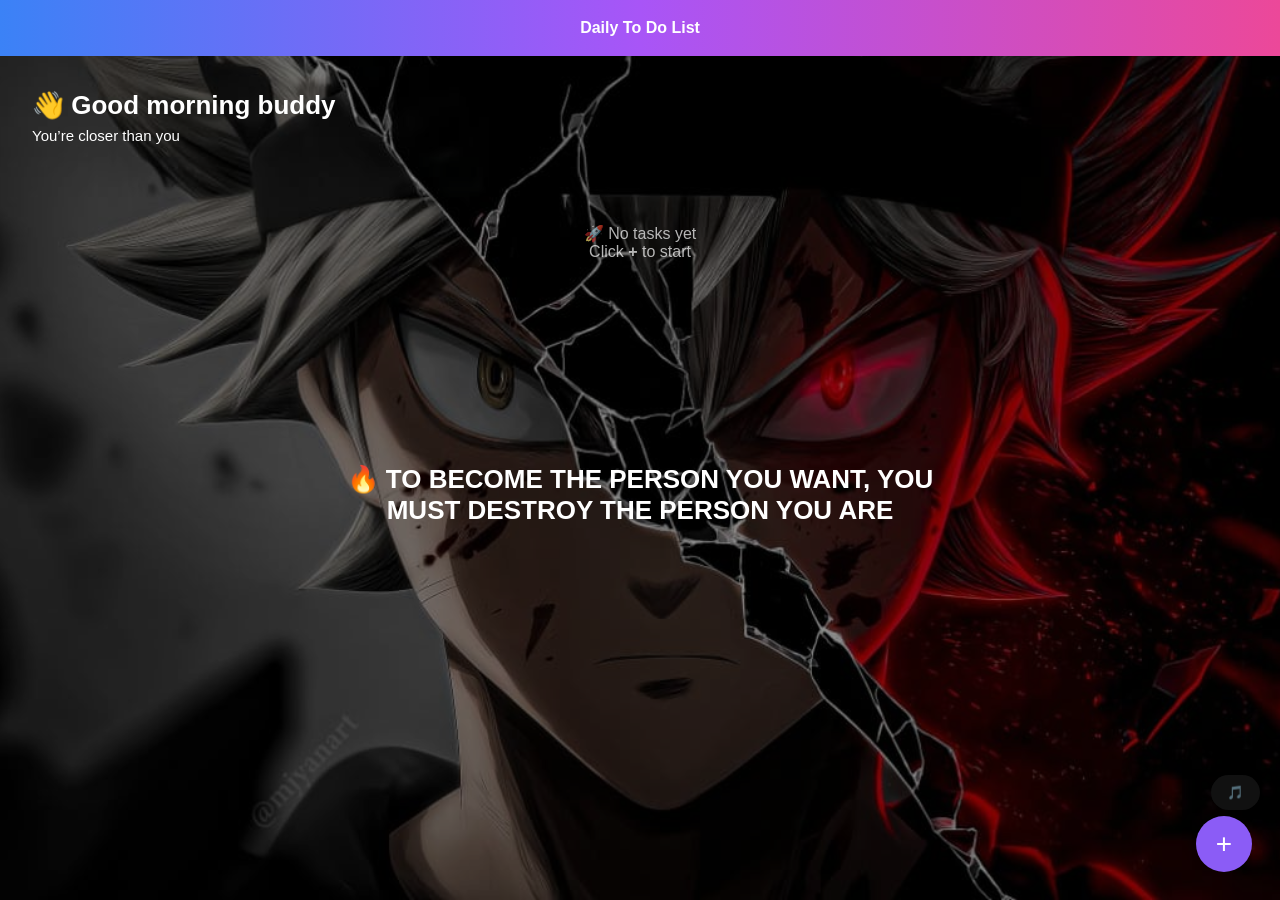
==== index.html @ 4d6bbac3 "add background music toggle and UI updates" ====
<!DOCTYPE html>
<html lang="en">
<head>
  <meta charset="UTF-8" />
  <title>Todo App</title>
  <link rel="stylesheet" href="index.css" />
</head>
<body>

  <!-- TOP RIBBON -->
  <div class="ribbon">Daily To Do List</div>

  <!-- BACKGROUND -->
  <img src="fuck off.jpeg" class="bg-img" alt="bg" />
  <div class="overlay"></div>

  <!-- APP -->
  <div class="app">

    <!-- HEADER -->
    <header class="header">
      <h1 id="greeting">👋 Hello</h1>
      <p id="headerQuote"></p>
    </header>

    <!-- MOTIVATION -->
    <div class="motivation">
      <h2 id="motivationText"></h2>
    </div>

    <!-- TASK LIST -->
    <div id="taskList" class="task-list"></div>

    <button id="musicBtn">🎵 </button>

<audio id="bg-music" src="music.mp3" loop></audio>

    <!-- ADD BUTTON -->
    <button id="addTaskBtn" class="fab" aria-label="Add task">+</button>

  </div>

  <script src="index.js"></script>
</body>
</html>
---- index.css ----
* {
  box-sizing: border-box;
}

body {
  margin: 0;
  font-family: Arial, sans-serif;
  background: #000;
  color: white;
  overflow: hidden;
}

/* BACKGROUND */
.bg-img {
  position: fixed;
  top: 50%;
  left: 50%;
  width: 100vh;
  height: 100vw;
  object-fit: cover;
  transform: translate(-50%, -50%) rotate(-90deg);
  z-index: -3;
}

.overlay {
  position: fixed;
  inset: 0;
  background: rgba(0,0,0,0.45);
  z-index: -2;
}

/* RIBBON */
.ribbon {
  position: fixed;
  top: 0;
  width: 100%;
  height: 56px;
  display: flex;
  align-items: center;
  justify-content: center;
  font-weight: bold;
  background: linear-gradient(90deg,#3b82f6,#a855f7,#ec4899);
  z-index: 10;
}

/* APP */
.app {
  min-height: 100vh;
  padding: 90px 32px 32px;
}

/* HEADER */
.header h1 {
  margin: 0;
  font-size: 26px;
}

#headerQuote {
  margin-top: 6px;
  font-size: 15px;
  transition: all 0.5s ease;
}

/* MOTIVATION */
.motivation {
  position: absolute;
  top: 55%;
  left: 50%;
  transform: translate(-50%, -50%);
  text-align: center;
  max-width: 85%;
}

#motivationText {
  font-size: 26px;
  font-weight: 700;
  transition: all 0.6s ease;
}

/* ADD BUTTON */
.fab {
  position: fixed;
  right: 28px;
  bottom: 28px;
  width: 56px;
  height: 56px;
  border-radius: 50%;
  border: none;
  font-size: 28px;
  background: #8b5cf6;
  color: white;
  cursor: pointer;
  transition: transform 0.2s ease, box-shadow 0.2s ease;
}

.fab:hover {
  transform: scale(1.1);
  box-shadow: 0 10px 25px rgba(139,92,246,0.6);
}

/* TASK LIST */
.task-list {
  margin-top: 40px;
  display: flex;
  flex-direction: column;
  gap: 12px;
}

.task-card {
  background: rgba(255,255,255,0.12);
  backdrop-filter: blur(6px);
  padding: 14px;
  border-radius: 14px;
  border-left: 6px solid transparent;
  cursor: pointer;
  transition: transform 0.2s ease, background 0.2s ease;
}

.task-card:hover {
  transform: translateY(-4px);
  background: rgba(255,255,255,0.18);
}

.task-title {
  font-size: 16px;
  font-weight: bold;
}

.task-meta {
  margin-top: 6px;
  display: flex;
  gap: 6px;
  flex-wrap: wrap;
}

.task-pill {
  font-size: 12px;
  padding: 4px 8px;
  border-radius: 999px;
  background: rgba(255,255,255,0.2);
}

.task-deadline {
  margin-top: 6px;
  font-size: 12px;
  opacity: 0.8;
}

/* COLORS */
.task-card.violet { border-color: #8b5cf6; }
.task-card.pink { border-color: #f472b6; }
.task-card.blue { border-color: #3b82f6; }
.task-card.green { border-color: #22c55e; }
.task-card.yellow { border-color: #facc15; }
.task-card.orange { border-color: #fb923c; }
.task-card.red { border-color: #ef4444; }

/* EMPTY */
.no-task {
  text-align: center;
  opacity: 0.7;
  margin-top: 40px;
}



#musicBtn {
  position: fixed;
  bottom: 90px;   /* 👈 moved UP */
  right: 20px;
  padding: 10px 16px;
  border-radius: 25px;
  border: none;
  background: #111;
  color: white;
  cursor: pointer;
  z-index: 998;
}

#musicBtn:hover {
  background: #333;
}
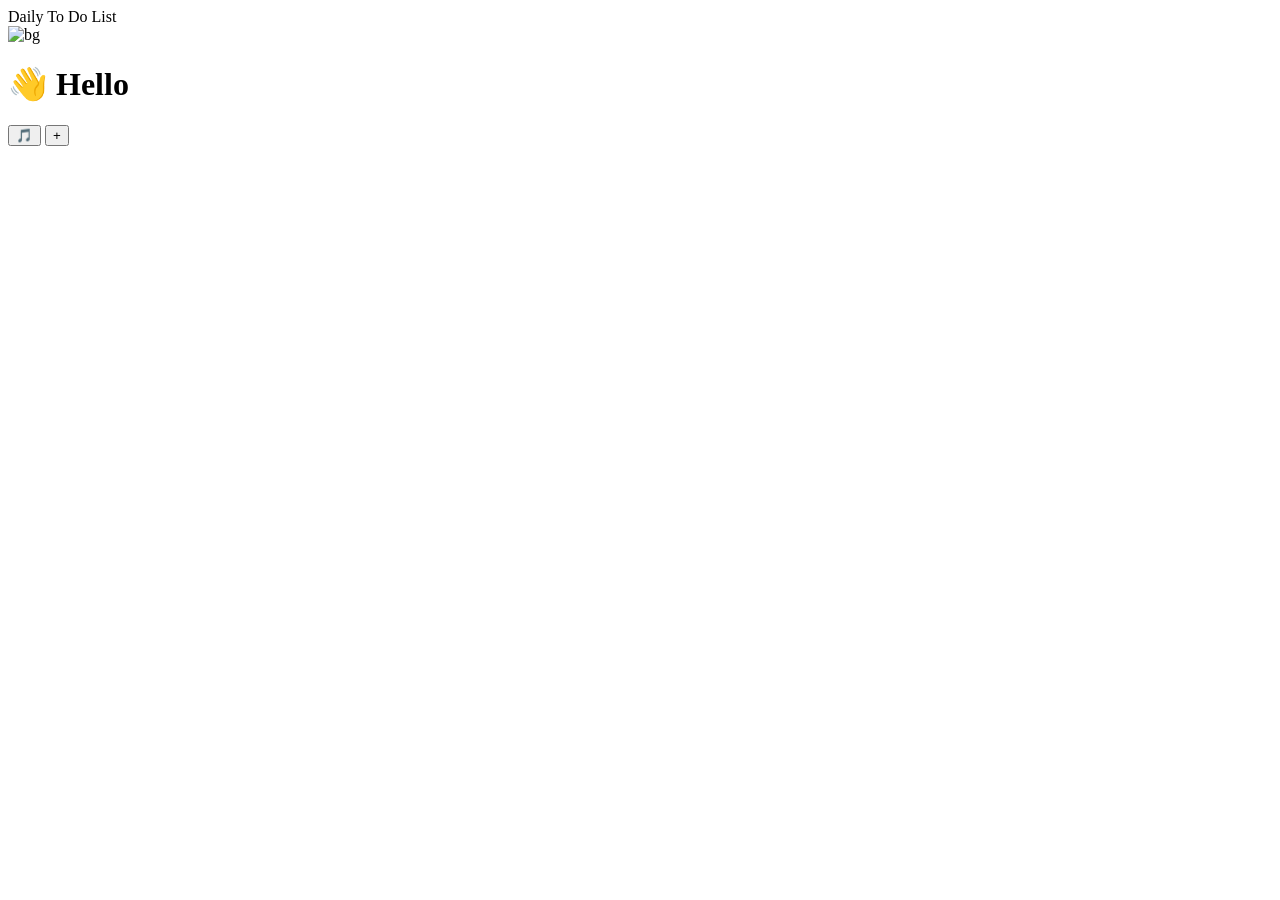
==== commit 61652c73: "Refactor project structure and organize assets" ====
--- a/index.html
+++ b/index.html
@@ -3,7 +3,7 @@
 <head>
   <meta charset="UTF-8" />
   <title>Todo App</title>
-  <link rel="stylesheet" href="index.css" />
+  <link rel="stylesheet" href="../TO-DO-LIST/css/index.css" />
 </head>
 <body>
 
@@ -11,7 +11,7 @@
   <div class="ribbon">Daily To Do List</div>
 
   <!-- BACKGROUND -->
-  <img src="fuck off.jpeg" class="bg-img" alt="bg" />
+  <img src="../TO-DO-LIST/assets/images/bg_2.jpeg" class="bg-img" alt="bg" />
   <div class="overlay"></div>
 
   <!-- APP -->
@@ -33,14 +33,14 @@
 
     <button id="musicBtn">🎵 </button>
 
-<audio id="bg-music" src="music.mp3" loop></audio>
+<audio id="bg-music" src="../TO-DO-LIST/assets/audio/music.mp3" loop></audio>
 
     <!-- ADD BUTTON -->
     <button id="addTaskBtn" class="fab" aria-label="Add task">+</button>
 
   </div>
 
-  <script src="index.js"></script>
+  <script src="../TO-DO-LIST/js/index.js"></script>
 </body>
 </html>
 
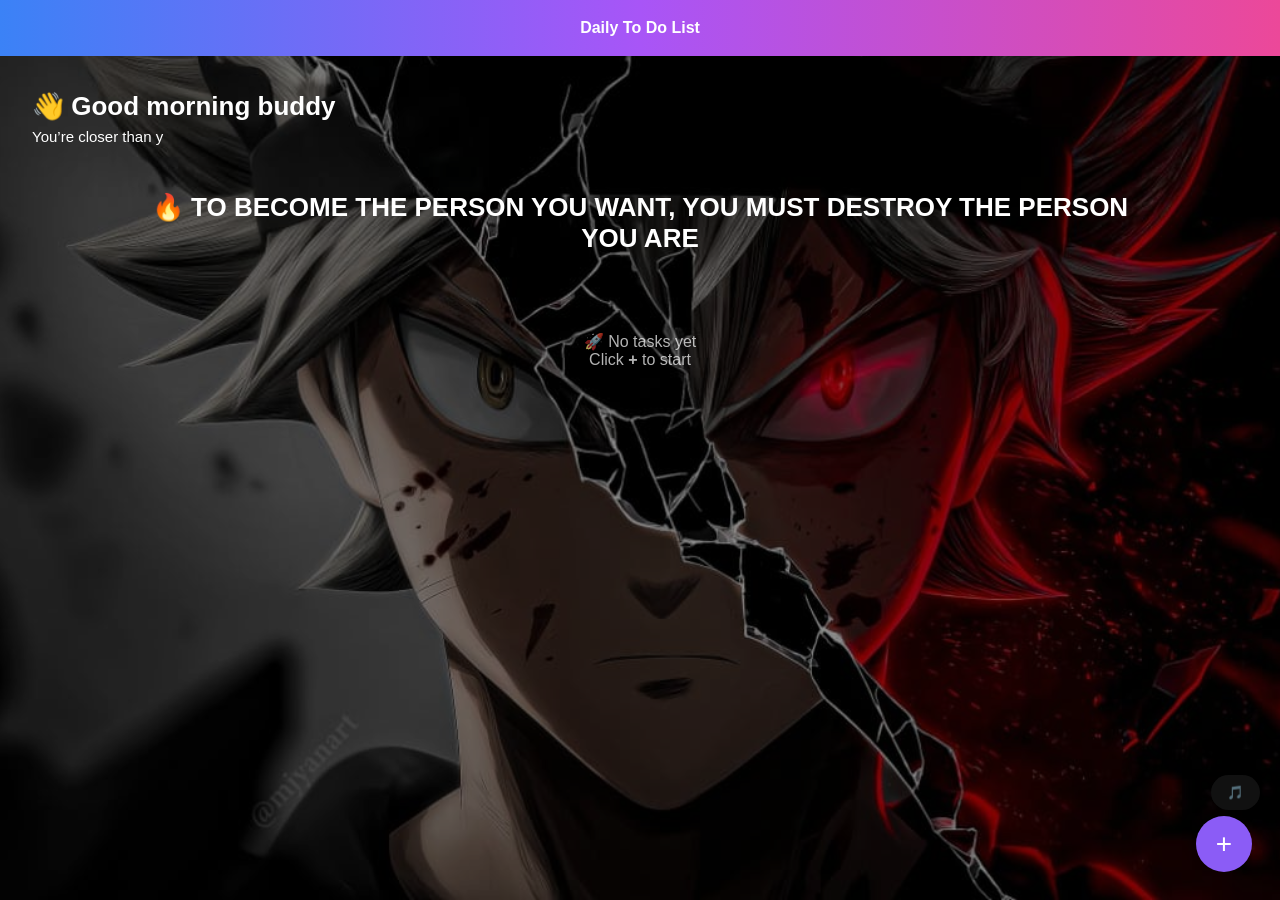
==== commit 114137be: "Refactor homepage task card UI and resolve asset path issues" ====
--- a/index.html
+++ b/index.html
@@ -1,18 +1,19 @@
 <!DOCTYPE html>
 <html lang="en">
+
 <head>
   <meta charset="UTF-8" />
   <title>Todo App</title>
-  <link rel="stylesheet" href="../TO-DO-LIST/css/index.css" />
+  <link rel="stylesheet" href="css/index.css">
 </head>
+
 <body>
 
   <!-- TOP RIBBON -->
   <div class="ribbon">Daily To Do List</div>
 
   <!-- BACKGROUND -->
-  <img src="../TO-DO-LIST/assets/images/bg_2.jpeg" class="bg-img" alt="bg" />
-  <div class="overlay"></div>
+<img src="assets/images/bg_2.jpeg" class="bg-img" alt="bg">  <div class="overlay"></div>
 
   <!-- APP -->
   <div class="app">
@@ -33,15 +34,12 @@
 
     <button id="musicBtn">🎵 </button>
 
-<audio id="bg-music" src="../TO-DO-LIST/assets/audio/music.mp3" loop></audio>
-
-    <!-- ADD BUTTON -->
+<audio id="bg-music" src="assets/audio/music.mp3" loop></audio>    <!-- ADD BUTTON -->
     <button id="addTaskBtn" class="fab" aria-label="Add task">+</button>
 
   </div>
 
-  <script src="../TO-DO-LIST/js/index.js"></script>
+  <script src="js/index.js"></script>
 </body>
-</html>
 
-
+</html>
--- a/css/index.css
+++ b/css/index.css
@@ -0,0 +1,371 @@
+* {
+  box-sizing: border-box;
+}
+
+body {
+  margin: 0;
+  font-family: Arial, sans-serif;
+  background: #000;
+  color: white;
+  overflow: hidden;
+}
+
+/* BACKGROUND */
+.bg-img {
+  position: fixed;
+  top: 50%;
+  left: 50%;
+  width: 100vh;
+  height: 100vw;
+  object-fit: cover;
+  transform: translate(-50%, -50%) rotate(-90deg);
+  z-index: -3;
+}
+
+.overlay {
+  position: fixed;
+  inset: 0;
+  background: rgba(0, 0, 0, 0.45);
+  z-index: -2;
+}
+
+/* RIBBON */
+.ribbon {
+  position: fixed;
+  top: 0;
+  width: 100%;
+  height: 56px;
+  display: flex;
+  align-items: center;
+  justify-content: center;
+  font-weight: bold;
+  background: linear-gradient(90deg, #3b82f6, #a855f7, #ec4899);
+  z-index: 10;
+}
+
+/* APP */
+.app {
+  min-height: 100vh;
+  padding: 90px 32px 32px;
+  height: 100vh;
+  overflow: hidden;
+}
+
+.header {
+  height: 70px;
+  display: flex;
+  flex-direction: column;
+  justify-content: center;
+}
+
+/* HEADER */
+.header h1 {
+  margin: 0;
+  font-size: 26px;
+}
+
+#headerQuote {
+  margin-top: 6px;
+  font-size: 15px;
+  transition: opacity 0.4s ease, transform 0.4s ease;
+}
+
+/* MOTIVATION */
+.motivation {
+  margin: 32px auto;
+  text-align: center;
+  max-width: 85%;
+  height: 60px;
+}
+
+#motivationText {
+  font-size: 26px;
+  font-weight: 700;
+  transition: opacity 0.5s ease, transform 0.5s ease;
+}
+
+/* ADD BUTTON */
+.fab {
+  position: fixed;
+  right: 28px;
+  bottom: 28px;
+  width: 56px;
+  height: 56px;
+  border-radius: 50%;
+  border: none;
+  font-size: 28px;
+  background: #8b5cf6;
+  color: white;
+  cursor: pointer;
+  transition: transform 0.2s ease, box-shadow 0.2s ease;
+}
+
+.fab:hover {
+  transform: scale(1.1);
+  box-shadow: 0 10px 25px rgba(139, 92, 246, 0.6);
+}
+
+/* TASK LIST */
+.task-list {
+  margin-top: 40px;
+  display: flex;
+  flex-direction: column;
+  gap: 12px;
+
+  height: calc(100vh - 320px);
+  /* fixed scroll zone */
+  overflow-y: auto;
+  padding-bottom: 140px;
+
+  scrollbar-width: none;
+  -ms-overflow-style: none;
+
+  contain: strict;
+  /* 🔥 KEY LINE */
+}
+
+.task-list::-webkit-scrollbar {
+  display: none;
+}
+
+/* COLORS */
+.task-card.violet {
+  border: 1px solid #8b5cf6;
+}
+
+.task-card.pink {
+  border: 1px solid #f472b6;
+}
+
+.task-card.blue {
+  border: 1px solid #3b82f6;
+}
+
+.task-card.green {
+  border: 1px solid #22c55e;
+}
+
+.task-card.yellow {
+  border: 1px solid #facc15;
+}
+
+.task-card.orange {
+  border: 1px solid #fb923c;
+}
+
+.task-card.red {
+  border: 1px solid #ef4444;
+}
+
+/* EMPTY */
+.no-task {
+  text-align: center;
+  opacity: 0.7;
+  margin-top: 40px;
+}
+
+#musicBtn {
+  position: fixed;
+  bottom: 90px;
+  /* 👈 moved UP */
+  right: 20px;
+  padding: 10px 16px;
+  border-radius: 25px;
+  border: none;
+  background: #111;
+  color: white;
+  cursor: pointer;
+  z-index: 998;
+}
+
+#musicBtn:hover {
+  background: #333;
+}
+
+/* =========================================
+   NEW PROFESSIONAL TASK CARD UPGRADE
+========================================= */
+
+/* TASK CARD */
+.task-card {
+  background: rgba(255, 255, 255, 0.12);
+  backdrop-filter: blur(10px);
+
+  border-radius: 20px;
+  padding: 18px;
+
+  border: 1px solid rgba(255, 255, 255, 0.15);
+
+  box-shadow:
+    0 8px 25px rgba(0, 0, 0, 0.25);
+
+  transition:
+    transform 0.25s ease,
+    box-shadow 0.25s ease;
+
+  color: white;
+
+  overflow: hidden;
+}
+
+/* HOVER */
+.task-card:hover {
+  transform: translateY(-6px);
+
+  box-shadow:
+    0 15px 35px rgba(139, 92, 246, 0.45);
+}
+
+/* TOP */
+.task-top {
+  display: flex;
+  justify-content: space-between;
+  align-items: center;
+  gap: 10px;
+}
+
+/* TITLE */
+.task-name {
+  margin: 0;
+  font-size: 20px;
+  font-weight: 700;
+}
+
+/* STATUS */
+.task-status {
+  padding: 6px 12px;
+  border-radius: 999px;
+
+  font-size: 11px;
+  font-weight: 700;
+}
+
+/* STATUS COLORS */
+.task-status.progress {
+  background: #facc15;
+  color: #222;
+}
+
+/* DESCRIPTION */
+.task-desc {
+  margin-top: 10px;
+  font-size: 14px;
+  opacity: 0.85;
+  line-height: 1.5;
+}
+
+/* CATEGORY */
+.task-categories {
+  display: flex;
+  gap: 8px;
+  flex-wrap: wrap;
+
+  margin-top: 14px;
+}
+
+/* PILLS */
+.task-pill {
+  padding: 6px 12px;
+
+  border-radius: 999px;
+
+  background:
+    linear-gradient(135deg,
+      rgba(139, 92, 246, 0.9),
+      rgba(236, 72, 153, 0.8));
+
+  font-size: 12px;
+  font-weight: 600;
+}
+
+/* DEADLINE */
+.task-deadline {
+  margin-top: 14px;
+
+  font-size: 13px;
+  opacity: 0.8;
+}
+
+/* PROGRESS */
+.progress-wrapper {
+  margin-top: 18px;
+
+  display: flex;
+  align-items: center;
+  gap: 12px;
+}
+
+/* BAR */
+.progress-bar {
+  flex: 1;
+  height: 10px;
+
+  background: rgba(255, 255, 255, 0.15);
+
+  border-radius: 999px;
+
+  overflow: hidden;
+}
+
+/* FILL */
+.progress-fill {
+  height: 100%;
+
+  border-radius: 999px;
+
+  background:
+    linear-gradient(90deg,
+      #22c55e,
+      #4ade80);
+
+  animation: fillBar 1s ease;
+}
+
+/* ANIMATION */
+@keyframes fillBar {
+  from {
+    width: 0;
+  }
+}
+
+/* TEXT */
+.progress-text {
+  font-size: 13px;
+  font-weight: 700;
+}
+
+/* FOOTER */
+.task-footer {
+  margin-top: 18px;
+
+  display: flex;
+  justify-content: space-between;
+  align-items: center;
+
+  gap: 10px;
+}
+
+/* STREAK */
+.streak {
+  font-size: 13px;
+  font-weight: 600;
+}
+
+/* PRIORITY */
+.priority {
+  padding: 6px 12px;
+
+  border-radius: 999px;
+
+  font-size: 11px;
+  font-weight: 700;
+}
+
+/* HIGH PRIORITY */
+.priority.high {
+  background: #ef4444;
+  color: white;
+
+  box-shadow:
+    0 0 15px rgba(239, 68, 68, 0.55);
+}
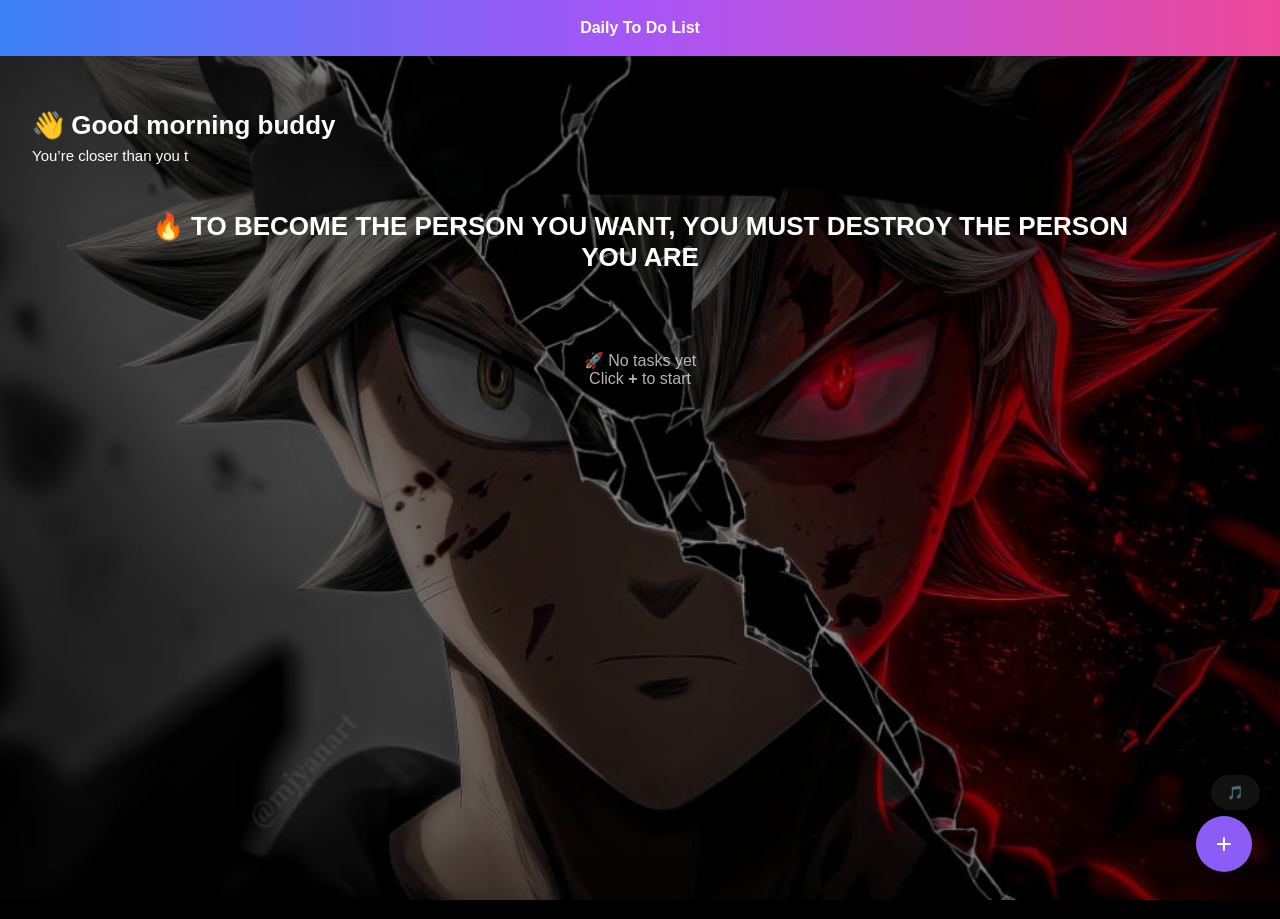
==== commit fb2e8913: "Add advanced notification system and improve task architecture" ====
--- a/index.html
+++ b/index.html
@@ -5,12 +5,21 @@
   <meta charset="UTF-8" />
   <title>Todo App</title>
   <link rel="stylesheet" href="css/index.css">
+  <link rel="stylesheet" href="css/themes.css">
+<link rel="stylesheet" href="css/notification.css">
 </head>
 
 <body>
 
   <!-- TOP RIBBON -->
   <div class="ribbon">Daily To Do List</div>
+
+  <select id="themeSwitcher">
+    <option value="dark">Dark</option>
+    <option value="light">Light</option>
+    <option value="rgb">RGB</option>
+    <option value="neon">Neon</option>
+</select>
 
   <!-- BACKGROUND -->
 <img src="assets/images/bg_2.jpeg" class="bg-img" alt="bg">  <div class="overlay"></div>
@@ -39,7 +48,11 @@
 
   </div>
 
-  <script src="js/index.js"></script>
-</body>
+<script src="js/utils.js"></script>
+<script src="js/storage.js"></script>
+<script src="js/notification.js"></script>
+<script src="js/theme.js"></script>
+
+<script src="js/index.js"></script></body>
 
 </html>
--- a/css/themes.css
+++ b/css/themes.css
@@ -0,0 +1,37 @@
+/* DARK THEME */
+[data-theme="dark"] {
+    --bg-color: #0f172a;
+    --card-color: #1e293b;
+    --text-color: white;
+}
+
+/* LIGHT THEME */
+[data-theme="light"] {
+    --bg-color: #ffffff;
+    --card-color: #f1f5f9;
+    --text-color: black;
+}
+
+/* RGB THEME */
+[data-theme="rgb"] {
+    --bg-color: linear-gradient(
+        45deg,
+        red,
+        blue,
+        green,
+        purple
+    );
+
+    --card-color: rgba(255,255,255,0.1);
+
+    --text-color: white;
+}
+
+/* NEON THEME */
+[data-theme="neon"] {
+    --bg-color: #020617;
+
+    --card-color: #0f172a;
+
+    --text-color: cyan;
+}
--- a/css/notification.css
+++ b/css/notification.css
@@ -0,0 +1,46 @@
+.toast {
+    position: fixed;
+    top: 20px;
+    right: -300px;
+
+    min-width: 250px;
+
+    padding: 15px 20px;
+
+    border-radius: 12px;
+
+    color: white;
+
+    font-weight: bold;
+
+    z-index: 9999;
+
+    transition: 0.4s ease;
+
+    box-shadow: 0 0 15px rgba(0,0,0,0.3);
+}
+
+/* Show Animation */
+.toast.show {
+    right: 20px;
+}
+
+/* Success */
+.toast.success {
+    background: #16a34a;
+}
+
+/* Error */
+.toast.error {
+    background: #dc2626;
+}
+
+/* Warning */
+.toast.warning {
+    background: #f59e0b;
+}
+
+/* Info */
+.toast.info {
+    background: #2563eb;
+}
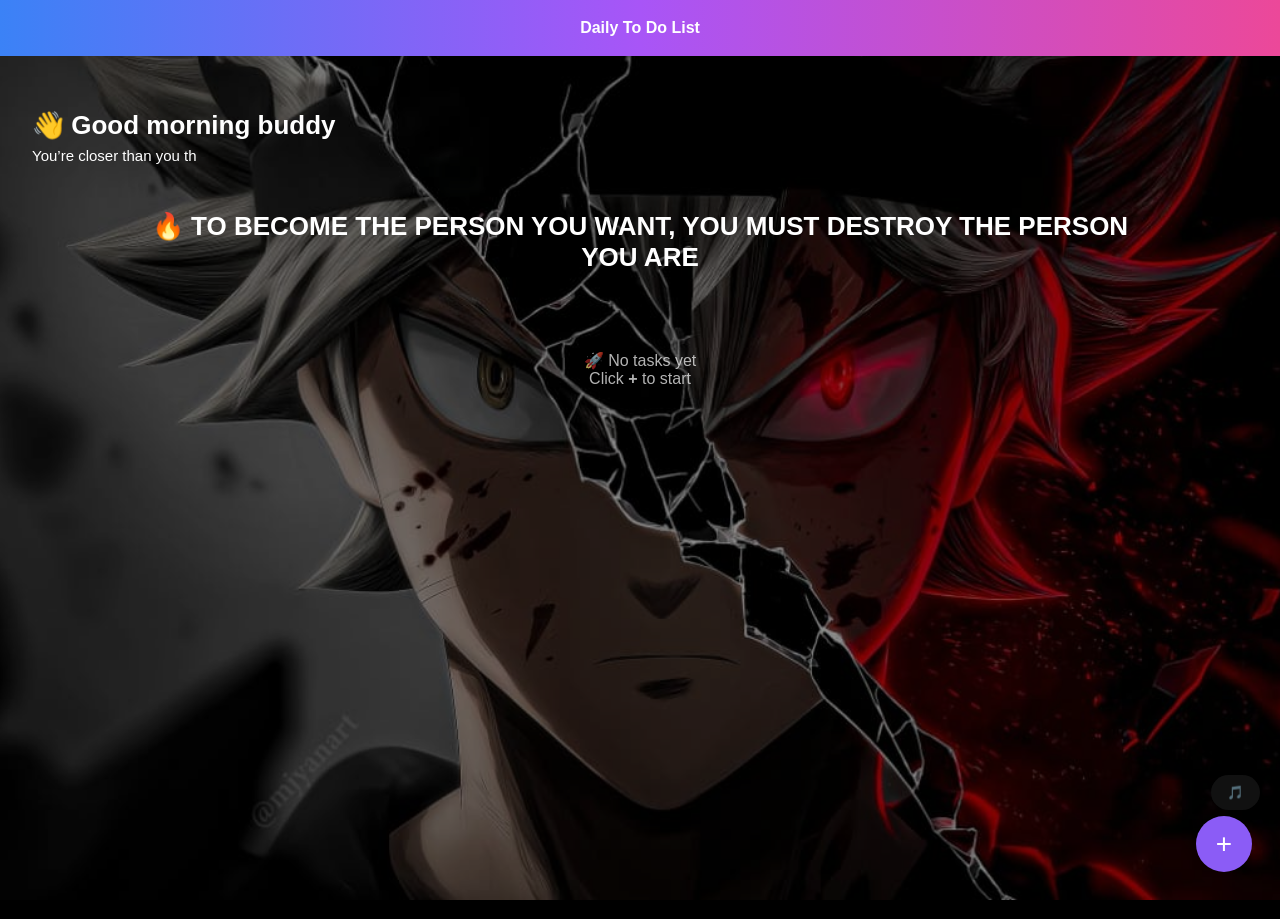
==== commit 533e05c3: "feat(animation): add fade, slide, hover, modal and dropdown animations" ====
--- a/index.html
+++ b/index.html
@@ -3,9 +3,11 @@
 
 <head>
   <meta charset="UTF-8" />
+  <meta name="viewport" content="width=device-width, initial-scale=1.0">
   <title>Todo App</title>
   <link rel="stylesheet" href="css/index.css">
   <link rel="stylesheet" href="css/themes.css">
+  <link rel="stylesheet" href="css/animations.css">
 <link rel="stylesheet" href="css/notification.css">
 </head>
 
@@ -25,8 +27,8 @@
 <img src="assets/images/bg_2.jpeg" class="bg-img" alt="bg">  <div class="overlay"></div>
 
   <!-- APP -->
-  <div class="app">
-
+<div class="app fade-in">
+  
     <!-- HEADER -->
     <header class="header">
       <h1 id="greeting">👋 Hello</h1>
--- a/css/index.css
+++ b/css/index.css
@@ -368,4 +368,82 @@
 
   box-shadow:
     0 0 15px rgba(239, 68, 68, 0.55);
+}
+
+/* =========================================
+   RESPONSIVE DESIGN - INDEX PAGE
+========================================= */
+
+@media (max-width: 768px) {
+
+  .app {
+    padding: 80px 16px 20px;
+  }
+
+  .header h1 {
+    font-size: 22px;
+  }
+
+  #motivationText {
+    font-size: 20px;
+  }
+
+  .task-card {
+    padding: 14px;
+    border-radius: 16px;
+  }
+
+  .task-name {
+    font-size: 18px;
+  }
+
+  .task-desc {
+    font-size: 13px;
+  }
+
+  .task-footer {
+    flex-direction: column;
+    align-items: flex-start;
+  }
+
+  .fab {
+    width: 52px;
+    height: 52px;
+    font-size: 24px;
+    right: 20px;
+    bottom: 20px;
+  }
+
+  #musicBtn {
+    bottom: 80px;
+    right: 16px;
+    font-size: 13px;
+    padding: 8px 14px;
+  }
+}
+
+/* SMALL MOBILE */
+@media (max-width: 480px) {
+
+  .header h1 {
+    font-size: 18px;
+  }
+
+  #motivationText {
+    font-size: 17px;
+  }
+
+  .task-top {
+    flex-direction: column;
+    align-items: flex-start;
+  }
+
+  .progress-wrapper {
+    flex-direction: column;
+    align-items: stretch;
+  }
+
+  .task-footer {
+    gap: 8px;
+  }
 }
--- a/css/notification.css
+++ b/css/notification.css
@@ -43,4 +43,58 @@
 /* Info */
 .toast.info {
     background: #2563eb;
+}
+
+/* =========================================
+   RESPONSIVE DESIGN - TASK PAGE
+========================================= */
+
+@media (max-width: 768px) {
+
+  .main-layout {
+    grid-template-columns: 1fr;
+  }
+
+  .weeks-grid {
+    grid-template-columns: 1fr;
+  }
+
+  .report-grid {
+    grid-template-columns: 1fr;
+  }
+
+  .task-container,
+  .week-card,
+  .report-wrapper {
+    margin: 12px;
+    padding: 14px;
+  }
+
+  .day {
+    width: 34px;
+    height: 34px;
+    font-size: 15px;
+  }
+
+  #weeklyChart {
+    height: 220px !important;
+  }
+}
+
+/* SMALL MOBILE */
+@media (max-width: 480px) {
+
+  .task-top {
+    padding: 10px;
+  }
+
+  .day {
+    width: 28px;
+    height: 28px;
+    font-size: 12px;
+  }
+
+  .modal {
+    width: 95%;
+  }
 }
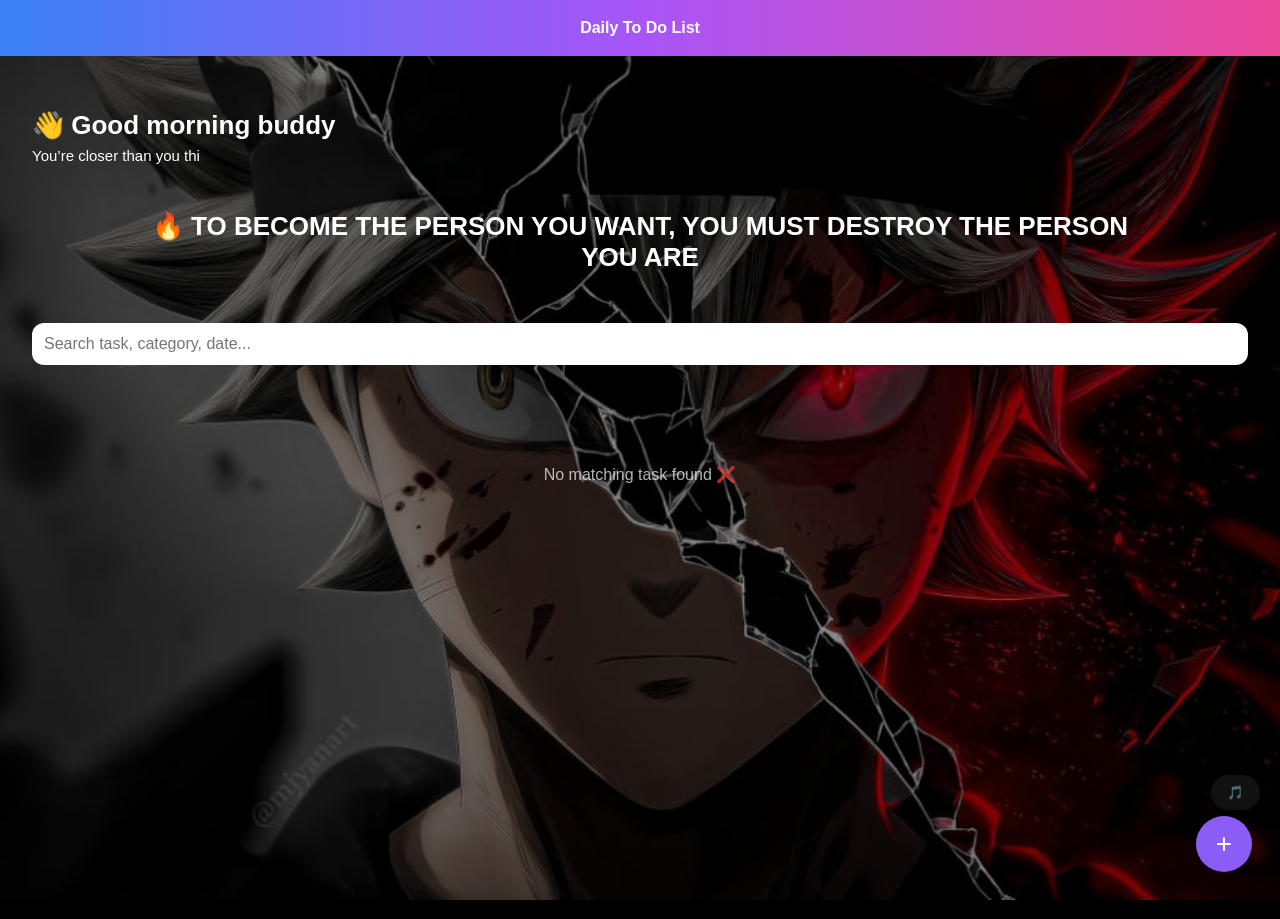
==== commit 8b59b1a1: "Added task search by name category and deadline" ====
--- a/index.html
+++ b/index.html
@@ -8,7 +8,7 @@
   <link rel="stylesheet" href="css/index.css">
   <link rel="stylesheet" href="css/themes.css">
   <link rel="stylesheet" href="css/animations.css">
-<link rel="stylesheet" href="css/notification.css">
+  <link rel="stylesheet" href="css/notification.css">
 </head>
 
 <body>
@@ -21,14 +21,15 @@
     <option value="light">Light</option>
     <option value="rgb">RGB</option>
     <option value="neon">Neon</option>
-</select>
+  </select>
 
   <!-- BACKGROUND -->
-<img src="assets/images/bg_2.jpeg" class="bg-img" alt="bg">  <div class="overlay"></div>
+  <img src="assets/images/bg_2.jpeg" class="bg-img" alt="bg">
+  <div class="overlay"></div>
 
   <!-- APP -->
-<div class="app fade-in">
-  
+  <div class="app fade-in">
+
     <!-- HEADER -->
     <header class="header">
       <h1 id="greeting">👋 Hello</h1>
@@ -40,21 +41,26 @@
       <h2 id="motivationText"></h2>
     </div>
 
+    <!-- SEARCH -->
+
+    <input type="text" id="searchTask" placeholder="Search task, category, date...">
+
     <!-- TASK LIST -->
     <div id="taskList" class="task-list"></div>
 
     <button id="musicBtn">🎵 </button>
 
-<audio id="bg-music" src="assets/audio/music.mp3" loop></audio>    <!-- ADD BUTTON -->
+    <audio id="bg-music" src="assets/audio/music.mp3" loop></audio> <!-- ADD BUTTON -->
     <button id="addTaskBtn" class="fab" aria-label="Add task">+</button>
 
   </div>
 
-<script src="js/utils.js"></script>
-<script src="js/storage.js"></script>
-<script src="js/notification.js"></script>
-<script src="js/theme.js"></script>
+  <script src="js/utils.js"></script>
+  <script src="js/storage.js"></script>
+  <script src="js/notification.js"></script>
+  <script src="js/theme.js"></script>
 
-<script src="js/index.js"></script></body>
+  <script src="js/index.js"></script>
+</body>
 
 </html>
--- a/css/index.css
+++ b/css/index.css
@@ -446,4 +446,34 @@
   .task-footer {
     gap: 8px;
   }
+}
+
+.task-status.pending{
+  background: #d1d5db;
+  color: black;
+}
+
+.task-status.progress{
+  background: #facc15;
+  color: black;
+}
+
+.task-status.failed{
+  background: #ef4444;
+  color: white;
+}
+
+.task-status.completed{
+  background: #22c55e;
+  color: white;
+}
+
+#searchTask{
+    width:100%;
+    padding:12px;
+    margin:20px 0;
+    border:none;
+    border-radius:12px;
+    outline:none;
+    font-size:16px;
 }
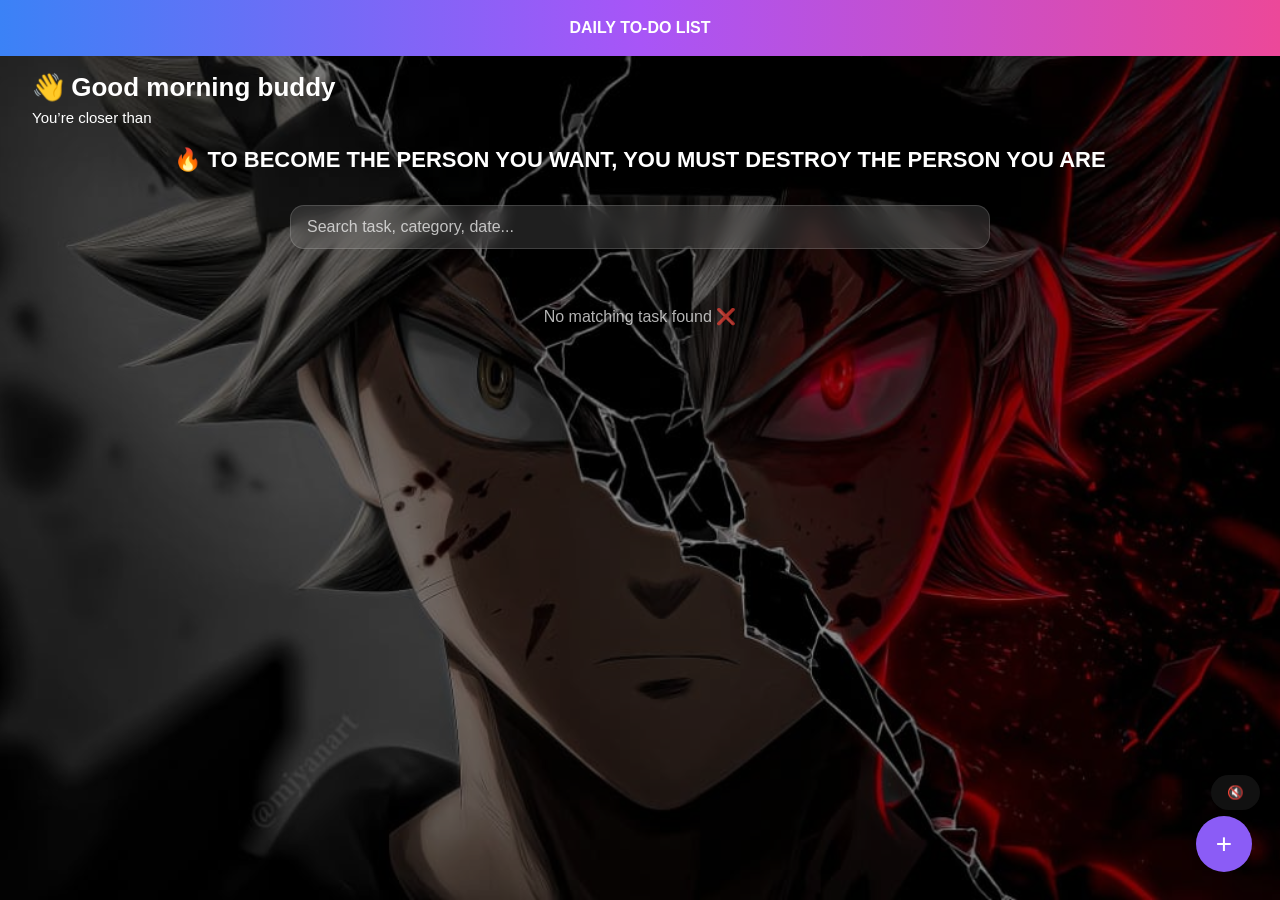
==== commit 9dc8c010: "change the fronnt style." ====
--- a/index.html
+++ b/index.html
@@ -14,7 +14,7 @@
 <body>
 
   <!-- TOP RIBBON -->
-  <div class="ribbon">Daily To Do List</div>
+  <div class="ribbon">DAILY TO-DO LIST</div>
 
   <select id="themeSwitcher">
     <option value="dark">Dark</option>
--- a/css/index.css
+++ b/css/index.css
@@ -7,7 +7,7 @@
   font-family: Arial, sans-serif;
   background: #000;
   color: white;
-  overflow: hidden;
+  /* overflow: hidden; */
 }
 
 /* BACKGROUND */
@@ -45,14 +45,12 @@
 
 /* APP */
 .app {
-  min-height: 100vh;
-  padding: 90px 32px 32px;
-  height: 100vh;
-  overflow: hidden;
+  /* min-height: 100vh; */
+  padding: 65px 32px 20px;   
 }
 
 .header {
-  height: 70px;
+  height: 45px;
   display: flex;
   flex-direction: column;
   justify-content: center;
@@ -72,14 +70,14 @@
 
 /* MOTIVATION */
 .motivation {
-  margin: 32px auto;
+  margin: 10px auto;
   text-align: center;
   max-width: 85%;
-  height: 60px;
+  height: 40px;
 }
 
 #motivationText {
-  font-size: 26px;
+  font-size: 22px;
   font-weight: 700;
   transition: opacity 0.5s ease, transform 0.5s ease;
 }
@@ -107,21 +105,17 @@
 
 /* TASK LIST */
 .task-list {
-  margin-top: 40px;
+  margin-top: 15px;
   display: flex;
   flex-direction: column;
   gap: 12px;
 
-  height: calc(100vh - 320px);
-  /* fixed scroll zone */
+  max-height: calc(100vh - 260px);   /* more space for tasks */
   overflow-y: auto;
-  padding-bottom: 140px;
+  padding-bottom: 100px;
 
   scrollbar-width: none;
   -ms-overflow-style: none;
-
-  contain: strict;
-  /* 🔥 KEY LINE */
 }
 
 .task-list::-webkit-scrollbar {
@@ -206,6 +200,9 @@
   color: white;
 
   overflow: hidden;
+
+  flex-shrink: 0;
+  min-height: 100px;
 }
 
 /* HOVER */
@@ -468,12 +465,31 @@
   color: white;
 }
 
+/* =================
+SEARCH TASK 
+====================*/
+
 #searchTask{
-    width:100%;
-    padding:12px;
-    margin:20px 0;
-    border:none;
-    border-radius:12px;
+    width:65%;
+    max-width:700px;
+
+    display:block;
+    margin:18px auto;
+
+    padding:12px 16px;
+
+    background: rgba(255,255,255,0.12);
+    backdrop-filter: blur(8px);
+
+    border: 1px solid rgba(255,255,255,0.15);
+    border-radius:14px;
+
+    color:white;
     outline:none;
+
     font-size:16px;
+}
+
+#searchTask::placeholder{
+    color: rgba(255,255,255,0.7);
 }
--- a/css/animations.css
+++ b/css/animations.css
@@ -0,0 +1,162 @@
+/* =========================
+   PAGE LOAD
+========================= */
+
+.fade-in {
+    animation: fadeIn 0.6s ease;
+}
+
+@keyframes fadeIn {
+    from {
+        opacity: 0;
+    }
+
+    to {
+        opacity: 1;
+    }
+}
+
+/* =========================
+   SLIDE UP
+========================= */
+
+.slide-up {
+    animation: slideUp 0.5s ease;
+}
+
+@keyframes slideUp {
+    from {
+        opacity: 0;
+        transform: translateY(25px);
+    }
+
+    to {
+        opacity: 1;
+        transform: translateY(0);
+    }
+}
+
+/* =========================
+   FADE UP
+========================= */
+
+.fade-up {
+    animation: fadeUp 0.7s ease;
+}
+
+@keyframes fadeUp {
+    from {
+        opacity: 0;
+        transform: translateY(15px);
+    }
+
+    to {
+        opacity: 1;
+        transform: translateY(0);
+    }
+}
+
+/* =========================
+   MODAL ZOOM
+========================= */
+
+.zoom-in {
+    animation: zoomIn 0.3s ease;
+}
+
+@keyframes zoomIn {
+    from {
+        opacity: 0;
+        transform: scale(0.9);
+    }
+
+    to {
+        opacity: 1;
+        transform: scale(1);
+    }
+}
+
+/* =========================
+   FAB PULSE
+========================= */
+
+.fab {
+    animation: pulse 2s infinite;
+}
+
+@keyframes pulse {
+
+    0%,
+    100% {
+        transform: scale(1);
+    }
+
+    50% {
+        transform: scale(1.08);
+    }
+}
+
+/* =========================
+   HOVER EFFECTS
+========================= */
+
+.task-card,
+.report-card,
+.category-item,
+.create-btn,
+.fab {
+    transition: all 0.3s ease;
+}
+
+.task-card:hover,
+.report-card:hover,
+.category-item:hover {
+    transform: translateY(-5px);
+}
+
+.create-btn:hover,
+.fab:hover {
+    transform: scale(1.05);
+}
+
+/* =========================
+   DROPDOWNS
+========================= */
+
+.dropdown-show {
+    animation: dropdownShow 0.3s ease;
+}
+
+@keyframes dropdownShow {
+    from {
+        opacity: 0;
+        transform: translateY(-10px);
+    }
+
+    to {
+        opacity: 1;
+        transform: translateY(0);
+    }
+}
+
+/* =========================
+   EMOJI EFFECT
+========================= */
+
+.avatar-circle:hover,
+.emoji-circle:hover {
+    transform: rotate(8deg) scale(1.05);
+    transition: 0.3s;
+}
+
+/* =========================
+   SMOOTH UI
+========================= */
+
+body,
+button,
+input,
+textarea,
+select {
+    transition: all 0.3s ease;
+}
